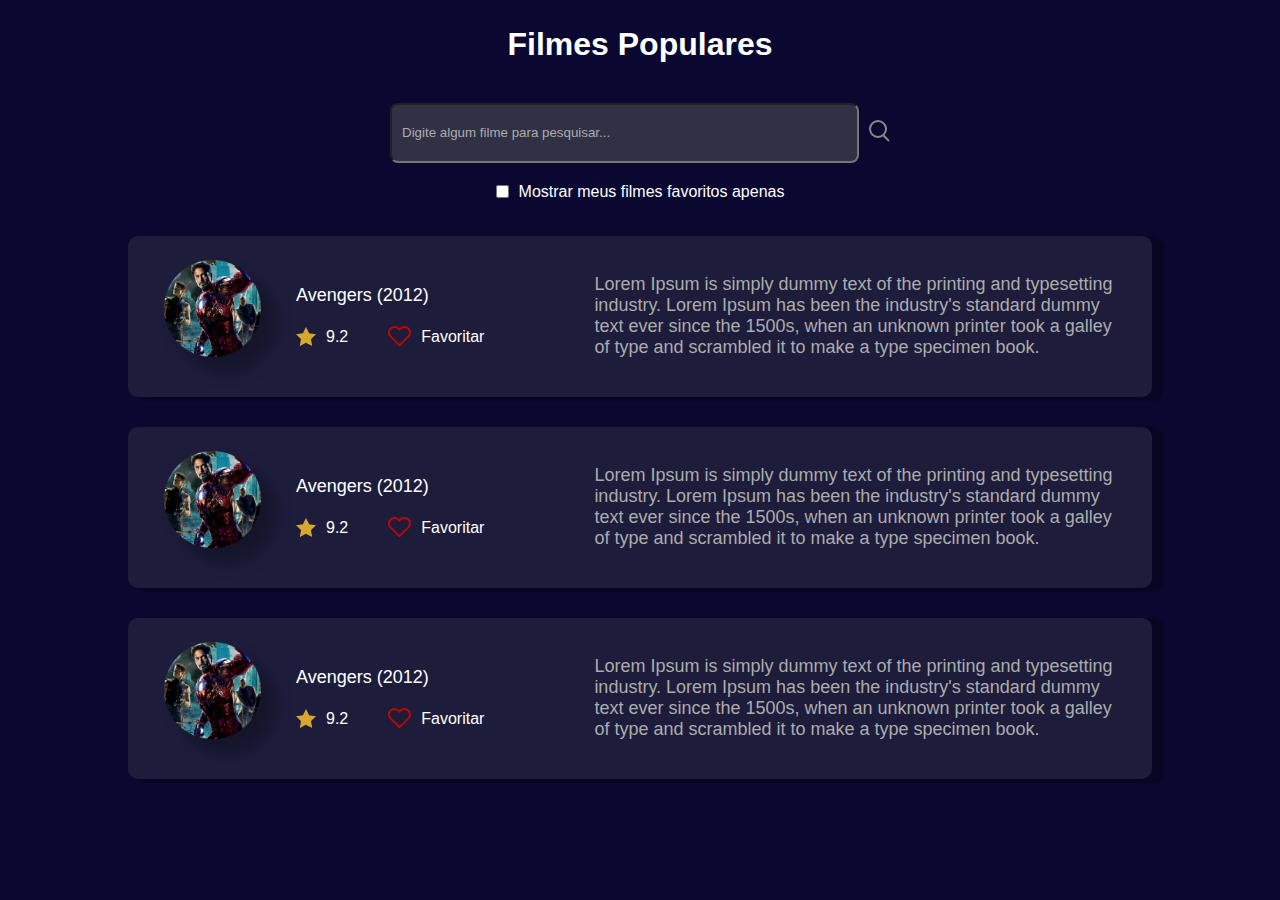
==== index.html @ be6203d9 "Primeiro dia feito, HTML e CSS" ====
<!DOCTYPE html>
<html lang="pt-br">
<head>
    <meta charset="UTF-8">
    <meta name="viewport" content="width=device-width, initial-scale=1.0">
    <link rel="stylesheet" href="assets/css/styles.css">
    <title>Series</title>
</head>
<body>
    <main class="conteudo_principal">
        <div class="conteudo_principal__container">
            <h1 class="container__titulo">Filmes Populares</h1>
            <div class="container__pesquisa">
                <input class="pesquisa__input" type="text" placeholder="Digite algum filme para pesquisar...">
                <button class="pesquisa__icon" type="submit"><img src="assets/img/search-icon.svg" alt=""></button>
            </div>
            <div class="container__checkbox">
                <input class="checkbox__option" type="checkbox">
                <p class="checkbox__paragrafo">Mostrar meus filmes favoritos apenas</p>
            </div>
        </div>
        <section class="conteudo_principal__filme">
            <form class="conteudo_principal__movie">
                <img class="movie__imagem" src="assets/img/Frame 2.png" alt="imagem de avengers filme">
                <div class="movie__avalicoes">
                    <div class="avaliacoes__container">
                        <p class="avalicoes__titulo">Avengers (2012)</p>
                        <div class="avaliacoes">
                            <div class="avalicoes__pontuacoes">
                                <img class="pontuacoes__imagem" src="assets/img/Vector.png" alt="imagem de avaliacoes">
                                <p class="pontuacoes__pontos">9.2</p>
                            </div>
                            <div class="avalicoes__pontuacoes">
                                <img class="pontuacoes__imagem" src="assets/img/Vector (1).png" alt="imagem de favoritos">
                                <p class="pontuacoes__pontos">Favoritar</p>
                            </div>
                        </div>
                    </div>
                    <p class="avaliacoes__paragrafo">Lorem Ipsum is simply dummy text of the printing and typesetting industry. Lorem Ipsum has been the industry's standard dummy text ever since the 1500s, when an unknown printer took a galley of type and scrambled it to make a type specimen book.</p>
                </div>
            </form>
            <form class="conteudo_principal__movie">
                <img class="movie__imagem" src="assets/img/Frame 2.png" alt="imagem de avengers filme">
                <div class="movie__avalicoes">
                    <div class="avaliacoes__container">
                        <p class="avalicoes__titulo">Avengers (2012)</p>
                        <div class="avaliacoes">
                            <div class="avalicoes__pontuacoes">
                                <img class="pontuacoes__imagem" src="assets/img/Vector.png" alt="imagem de avaliacoes">
                                <p class="pontuacoes__pontos">9.2</p>
                            </div>
                            <div class="avalicoes__pontuacoes">
                                <img class="pontuacoes__imagem" src="assets/img/Vector (1).png" alt="imagem de favoritos">
                                <p class="pontuacoes__pontos">Favoritar</p>
                            </div>
                        </div>
                    </div>
                    <p class="avaliacoes__paragrafo">Lorem Ipsum is simply dummy text of the printing and typesetting industry. Lorem Ipsum has been the industry's standard dummy text ever since the 1500s, when an unknown printer took a galley of type and scrambled it to make a type specimen book.</p>
                </div>
            </form>
            <form class="conteudo_principal__movie">
                <img class="movie__imagem" src="assets/img/Frame 2.png" alt="imagem de avengers filme">
                <div class="movie__avalicoes">
                    <div class="avaliacoes__container">
                        <p class="avalicoes__titulo">Avengers (2012)</p>
                        <div class="avaliacoes">
                            <div class="avalicoes__pontuacoes">
                                <img class="pontuacoes__imagem" src="assets/img/Vector.png" alt="imagem de avaliacoes">
                                <p class="pontuacoes__pontos">9.2</p>
                            </div>
                            <div class="avalicoes__pontuacoes">
                                <img class="pontuacoes__imagem" src="assets/img/Vector (1).png" alt="imagem de favoritos">
                                <p class="pontuacoes__pontos">Favoritar</p>
                            </div>
                        </div>
                    </div>
                    <p class="avaliacoes__paragrafo">Lorem Ipsum is simply dummy text of the printing and typesetting industry. Lorem Ipsum has been the industry's standard dummy text ever since the 1500s, when an unknown printer took a galley of type and scrambled it to make a type specimen book.</p>
                </div>
            </form>
        </section>
    </main>
</body>
</html>
---- assets/css/styles.css ----
:root {
    --white-color: #FFFFFF;
    --black-color: #000000 ;
    --gray-color: #ACACAC;
    --purple-input-color: #313146;
    --purple-back-color: #1D1C3B;
    --purple-black-back-color: #0a0831;
}

* {
    margin: 0;
    padding: 0;
    box-sizing: border-box;
}

body {
    font-family: 'Kumbh Sans', sans-serif;
    font-weight: 500;
    padding: 2% 10%;
    background-color: var(--purple-black-back-color);
}

.conteudo_principal {
    display: flex;
    flex-direction: column;
    gap: 10px;
}

.conteudo_principal__container {
    display: flex;
    flex-direction: column;
    align-items: center ;
    gap: 20px;
}

.container__titulo {
    color: var(--white-color);
    margin-bottom: 20px;
}

.container__pesquisa {
    width: 500px;
    display: flex;
    align-items: center;
    gap: 10px;
}

.pesquisa__input {
    height: 60px;
    width: 634px;
    outline: none;
    color: var(--white-color);
    padding: 10px;
    background-color: var(--purple-input-color);
    box-shadow: transparent;
    border-radius: 8px;
}

.pesquisa__input::placeholder {
    color: var(--gray-color);
}

.pesquisa__icon {
    background-color: var(--purple-black-back-color);
    color: var(--white-color);
    border: transparent;
    cursor: pointer;
}

.container__checkbox {
    display: flex;
    align-items: center;
    margin-bottom: 25px;
    gap: 10px;
}

.checkbox__paragrafo {
    color: var(--white-color);
}

.conteudo_principal__filme {
    display: flex;
    align-items: center ;
    flex-direction: column;
    gap: 30px;
}

.conteudo_principal__movie {
    max-width: 1224px;
    display: flex;
    padding: 5px 29px;
    box-shadow: 10px 2px 2px 2px rgba(0, 0, 0, 0.3);
    border-radius: 10px;
    background-color: var(--purple-back-color);
}

.movie__imagem {
    width: 139px;
    height: 139px;
    margin-top: 12px;
}


.movie__avalicoes {
    display: flex;
    align-items: center;
    gap: 110px;
}

.avaliacoes__container {
    display: flex;
    flex-direction: column;
    gap: 20px;
}

.avalicoes__titulo {
    color: var(--white-color);
    font-size: 18px;
}

.avaliacoes {
    display: flex;
    gap: 40px;
}

.avalicoes__pontuacoes {
    display: flex;
    color: var(--white-color);
    align-items: center;
    gap: 10px;
}

.avaliacoes__paragrafo {
    color: var(--gray-color);
    font-size: 18px;
}
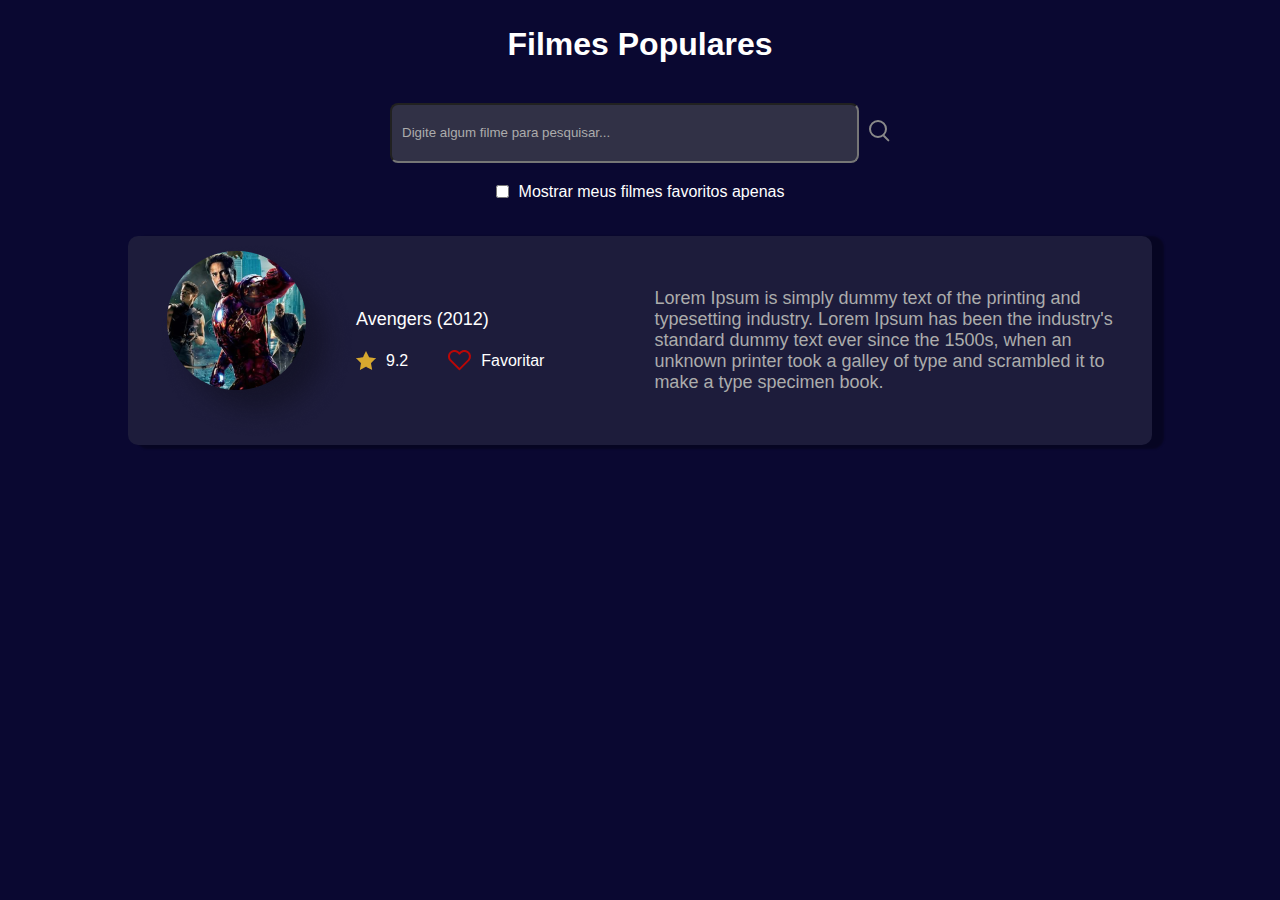
==== commit 8a72245f: "quase terminando" ====
--- a/index.html
+++ b/index.html
@@ -20,8 +20,8 @@
             </div>
         </div>
         <section class="conteudo_principal__filme">
-            <form class="conteudo_principal__movie">
-                <img class="movie__imagem" src="assets/img/Frame 2.png" alt="imagem de avengers filme">
+            <div class="conteudo_principal__movie">
+                <img class="conteudo_principal__imagem" class="movie__imagem" src="assets/img/Frame 2.png" alt="imagem de avengers filme">
                 <div class="movie__avalicoes">
                     <div class="avaliacoes__container">
                         <p class="avalicoes__titulo">Avengers (2012)</p>
@@ -38,46 +38,9 @@
                     </div>
                     <p class="avaliacoes__paragrafo">Lorem Ipsum is simply dummy text of the printing and typesetting industry. Lorem Ipsum has been the industry's standard dummy text ever since the 1500s, when an unknown printer took a galley of type and scrambled it to make a type specimen book.</p>
                 </div>
-            </form>
-            <form class="conteudo_principal__movie">
-                <img class="movie__imagem" src="assets/img/Frame 2.png" alt="imagem de avengers filme">
-                <div class="movie__avalicoes">
-                    <div class="avaliacoes__container">
-                        <p class="avalicoes__titulo">Avengers (2012)</p>
-                        <div class="avaliacoes">
-                            <div class="avalicoes__pontuacoes">
-                                <img class="pontuacoes__imagem" src="assets/img/Vector.png" alt="imagem de avaliacoes">
-                                <p class="pontuacoes__pontos">9.2</p>
-                            </div>
-                            <div class="avalicoes__pontuacoes">
-                                <img class="pontuacoes__imagem" src="assets/img/Vector (1).png" alt="imagem de favoritos">
-                                <p class="pontuacoes__pontos">Favoritar</p>
-                            </div>
-                        </div>
-                    </div>
-                    <p class="avaliacoes__paragrafo">Lorem Ipsum is simply dummy text of the printing and typesetting industry. Lorem Ipsum has been the industry's standard dummy text ever since the 1500s, when an unknown printer took a galley of type and scrambled it to make a type specimen book.</p>
-                </div>
-            </form>
-            <form class="conteudo_principal__movie">
-                <img class="movie__imagem" src="assets/img/Frame 2.png" alt="imagem de avengers filme">
-                <div class="movie__avalicoes">
-                    <div class="avaliacoes__container">
-                        <p class="avalicoes__titulo">Avengers (2012)</p>
-                        <div class="avaliacoes">
-                            <div class="avalicoes__pontuacoes">
-                                <img class="pontuacoes__imagem" src="assets/img/Vector.png" alt="imagem de avaliacoes">
-                                <p class="pontuacoes__pontos">9.2</p>
-                            </div>
-                            <div class="avalicoes__pontuacoes">
-                                <img class="pontuacoes__imagem" src="assets/img/Vector (1).png" alt="imagem de favoritos">
-                                <p class="pontuacoes__pontos">Favoritar</p>
-                            </div>
-                        </div>
-                    </div>
-                    <p class="avaliacoes__paragrafo">Lorem Ipsum is simply dummy text of the printing and typesetting industry. Lorem Ipsum has been the industry's standard dummy text ever since the 1500s, when an unknown printer took a galley of type and scrambled it to make a type specimen book.</p>
-                </div>
-            </form>
+            </div>
         </section>
     </main>
+    <script src="app.js"></script>
 </body>
 </html>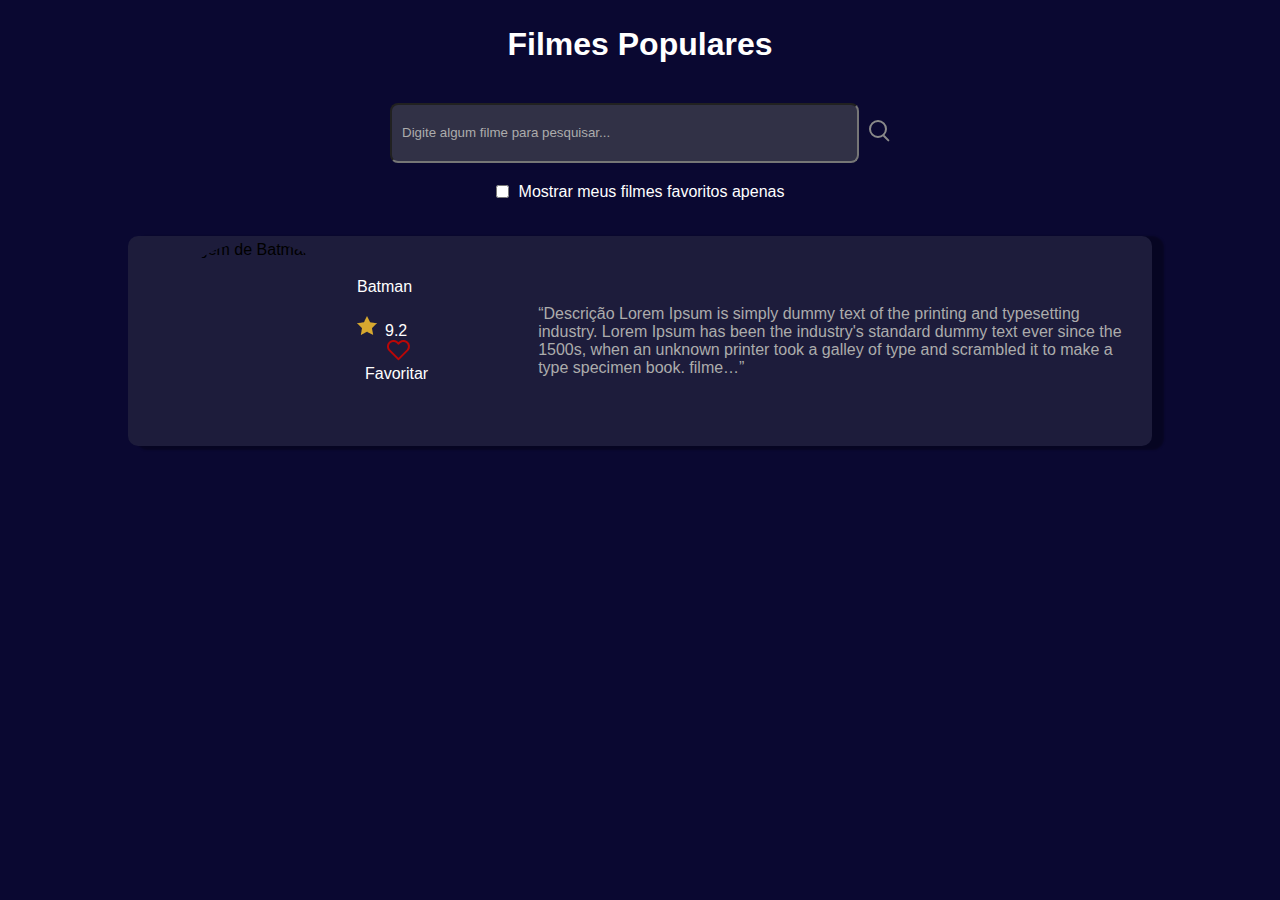
==== commit f4a9b1cc: "dia 2 feito, mas ainda há melhoras" ====
--- a/index.html
+++ b/index.html
@@ -20,25 +20,7 @@
             </div>
         </div>
         <section class="conteudo_principal__filme">
-            <div class="conteudo_principal__movie">
-                <img class="conteudo_principal__imagem" class="movie__imagem" src="assets/img/Frame 2.png" alt="imagem de avengers filme">
-                <div class="movie__avalicoes">
-                    <div class="avaliacoes__container">
-                        <p class="avalicoes__titulo">Avengers (2012)</p>
-                        <div class="avaliacoes">
-                            <div class="avalicoes__pontuacoes">
-                                <img class="pontuacoes__imagem" src="assets/img/Vector.png" alt="imagem de avaliacoes">
-                                <p class="pontuacoes__pontos">9.2</p>
-                            </div>
-                            <div class="avalicoes__pontuacoes">
-                                <img class="pontuacoes__imagem" src="assets/img/Vector (1).png" alt="imagem de favoritos">
-                                <p class="pontuacoes__pontos">Favoritar</p>
-                            </div>
-                        </div>
-                    </div>
-                    <p class="avaliacoes__paragrafo">Lorem Ipsum is simply dummy text of the printing and typesetting industry. Lorem Ipsum has been the industry's standard dummy text ever since the 1500s, when an unknown printer took a galley of type and scrambled it to make a type specimen book.</p>
-                </div>
-            </div>
+
         </section>
     </main>
     <script src="app.js"></script>
--- a/assets/css/styles.css
+++ b/assets/css/styles.css
@@ -94,6 +94,12 @@
     background-color: var(--purple-back-color);
 }
 
+.conteudo_principal__imagem {
+    min-width: 200px;
+    height: 200px;
+    border-radius: 50%;
+}
+
 .movie__imagem {
     width: 139px;
     height: 139px;
@@ -110,27 +116,31 @@
 .avaliacoes__container {
     display: flex;
     flex-direction: column;
+    margin-bottom: 20px;
     gap: 20px;
 }
 
 .avalicoes__titulo {
     color: var(--white-color);
-    font-size: 18px;
 }
 
-.avaliacoes {
+.avaliacoes__container {
     display: flex;
-    gap: 40px;
 }
 
 .avalicoes__pontuacoes {
     display: flex;
+}
+
+.pontuacoes__imagem2 {
+    padding-left: 30px;
+}
+
+.pontuacoes__pontos2, .pontuacoes__pontos1 {
     color: var(--white-color);
-    align-items: center;
-    gap: 10px;
+    padding-left: 8px;
 }
 
 .avaliacoes__paragrafo {
     color: var(--gray-color);
-    font-size: 18px;
 }